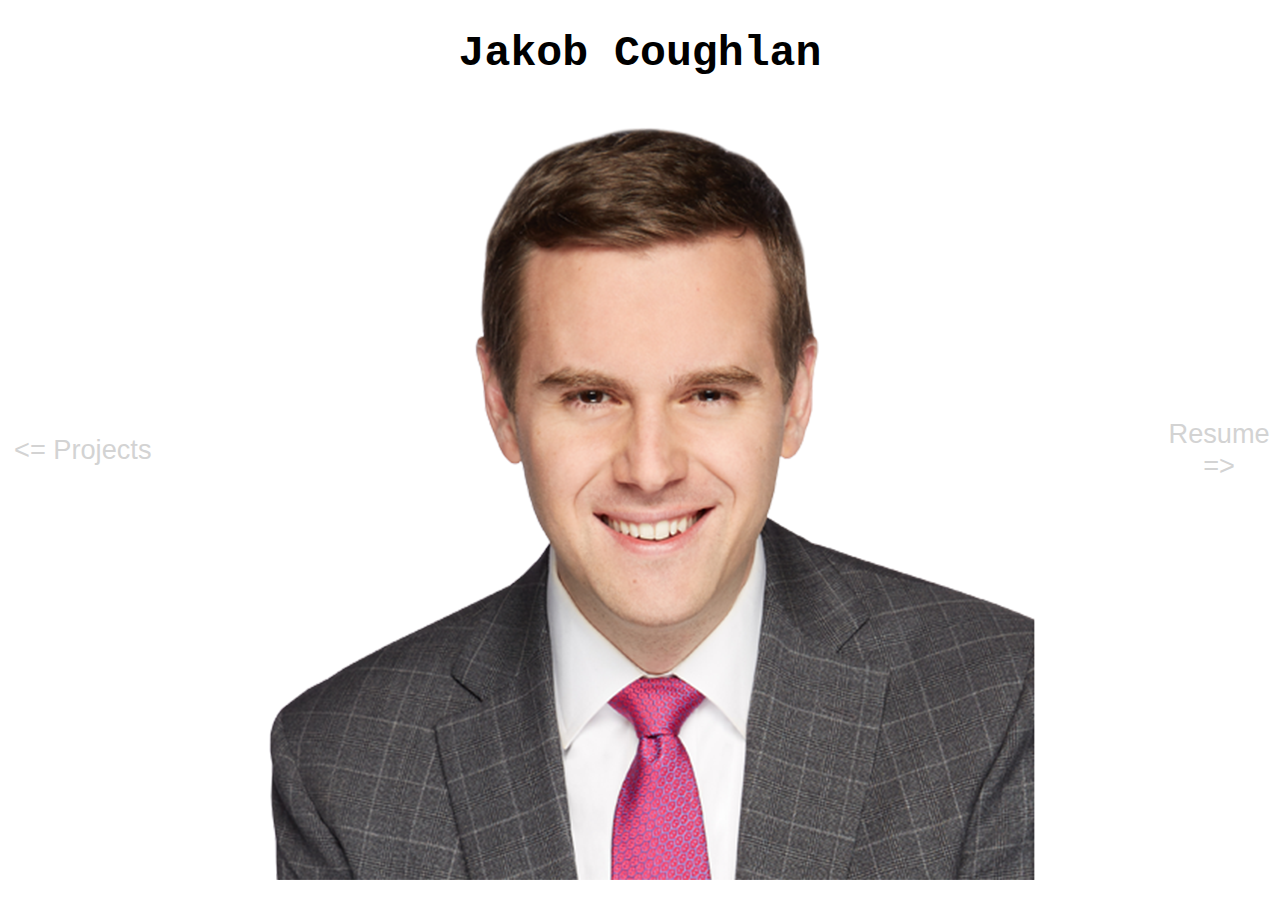
==== home.html @ 6849c2b8 "first commit" ====
<!DOCTYPE html>
<html>
    <head>
        <title>Jakob Coughlan</title>
        <link rel = "stylesheet" href="style.css">
        <script src = "script.js"></script>

    </head>

    <body>
        <div id = "bg" onclick="changeBackground()">
            <h1>Jakob Coughlan</h1>

            <div class = "jakob">
                <img class = "anim" alt="Jakob" usemap="#workmap">

                <map name="workmap">
                    <area shape="rect" coords="34,44,270,350" alt="Computer" href="#top" onclick = "mouth()">
                    <area shape="rect" coords="290,172,333,250" alt="Phone" href="#top">
                    <area shape="circle" coords="337,300,44" alt="Coffee" href="#top">
                </map>
            </div>

            <div class = "div-right">
                <a href="Jakob Coughlan Resume.pdf">
                    <button class="mid">Resume =></button>
                </a>
            </div>

            <div class = "div-left">
                <a href="projects.htm">
                    <button class="mid">&lt;= Projects</button>
                </a>
            </div>
        </div>
    </body>


</html>
---- style.css ----
#bg{
    background-color: white;
}

h1 {
    background-color: transparent; 
    text-align: center;
    vertical-align: top;
    font-size: 270%;
    font-family:"Lucida Console", "Courier New", monospace;
}


.jakob{
    width: 100vw;
    text-align: center;
    position: absolute;
    float:bottom;
}

@keyframes example {
    0% {content: url("guy-benson.png");}
    95% {content: url("guy-benson.png");}
    96% {content: url("guy-benson copy.png");}
}

img.anim{
    content: url("guy-benson.png");
    animation-name: example;
    animation-fill-mode: none;
    animation-duration: 4s;
    animation-iteration-count: infinite;
}

.div-right{
    float: right;
    width: 9%;
    
}

button.mid {
    position: absolute;
    top:50%;
    transform: translateY(-50%);
    background-color: transparent;
    color:lightgray;
    font-size: 170%;
    border: none;
    cursor: pointer;
}
.div-left{
    float: left;
    width: 10%;
    
}

button.mid:hover{
    text-shadow: 1px 1px 2px;
    transition: .2s;
}
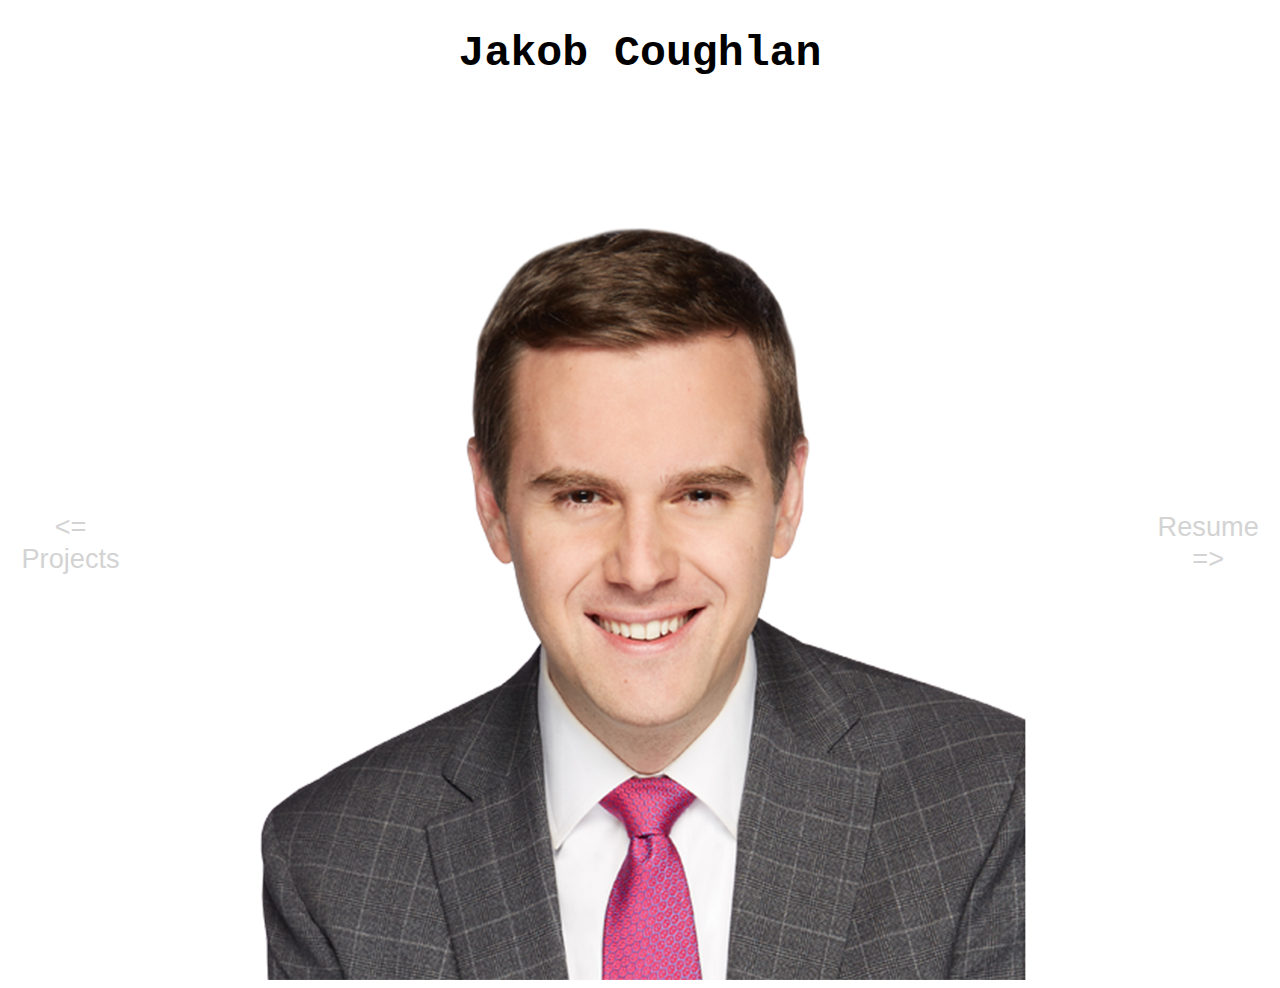
==== commit da5859da: "flexbox!" ====
--- a/home.html
+++ b/home.html
@@ -3,22 +3,19 @@
     <head>
         <title>Jakob Coughlan</title>
         <link rel = "stylesheet" href="style.css">
-        <script src = "script.js"></script>
+        
 
     </head>
 
     <body>
-        <div id = "bg" onclick="changeBackground()">
-            <h1>Jakob Coughlan</h1>
+        <!-- <div id = "bg" onclick="changeBackground()"> -->
+        <h1>Jakob Coughlan</h1>
+        <div id = "bg" >
 
-            <div class = "jakob">
-                <img class = "anim" alt="Jakob" usemap="#workmap">
-
-                <map name="workmap">
-                    <area shape="rect" coords="34,44,270,350" alt="Computer" href="#top" onclick = "mouth()">
-                    <area shape="rect" coords="290,172,333,250" alt="Phone" href="#top">
-                    <area shape="circle" coords="337,300,44" alt="Coffee" href="#top">
-                </map>
+            <div class = "div-left">
+                <a href="projects.htm">
+                    <button class="mid">&lt;= Projects</button>
+                </a>
             </div>
 
             <div class = "div-right">
@@ -26,14 +23,23 @@
                     <button class="mid">Resume =></button>
                 </a>
             </div>
+            
+            <div class = "jakob">
+                <img class = "anim" alt="Jakob" usemap="#workmap">
 
-            <div class = "div-left">
-                <a href="projects.htm">
-                    <button class="mid">&lt;= Projects</button>
-                </a>
+                <map name="workmap">
+                    <area shape="rect" coords="524,400,648,435" alt="Computer" href="#" onclick = "mouth()">
+                </map>
+                
+                <img id = "mouth" alt = mouth>
+                
             </div>
+
+           
+
+           
         </div>
     </body>
-
+    <script src = "script.js"></script>
 
 </html>--- a/style.css
+++ b/style.css
@@ -1,6 +1,27 @@
-
+body{
+    /* overflow-y: hidden; */
+}
 #bg{
-    background-color: white;
+    background-color: transparent;
+    display: flex;
+    justify-content: right;
+    align-items:center;
+    flex-direction: row;
+}
+@media (max-width:1000px){
+    #bg {
+        flex-direction: column;
+    }
+    .div-left{
+        order: 1;
+    }
+    .div-right{
+        order: 2;
+    }
+    .jakob{
+        order: 3;
+    }
+    
 }
 
 h1 {
@@ -13,10 +34,18 @@
 
 
 .jakob{
-    width: 100vw;
-    text-align: center;
-    position: absolute;
-    float:bottom;
+     /* position: relative; */
+     /* margin: auto; */
+     /* width: 70%; */
+     /* top: 0; */
+     /* left: 0; */
+     display: flex;
+     justify-content: center;
+     align-items: center;
+     order: 2;
+     /* min-height: 100vh; */
+     width: 80%;
+     /* background-color: blue; */
 }
 
 @keyframes example {
@@ -26,23 +55,75 @@
 }
 
 img.anim{
+    /* position: absolute; */
+    /* top: 50%; */
+    /* left: 50%; */
+    /* display: block; */
+    margin: auto;
+
+    /* transform: translate(-50%, -50%); */
+    
+    /* margin-left: auto; */
+    /* margin-right: auto; */
+    /* width: 70%; */
+    /* min-width: 1160px; */
+    /* max-width: 1500px; */
+
+
     content: url("guy-benson.png");
     animation-name: example;
     animation-fill-mode: none;
     animation-duration: 4s;
     animation-iteration-count: infinite;
+    /* background-color: purple; */
+    
+    
 }
+#mouth{
+    content: url("rocky-horror-mouth.png");
+    /* margin: auto; */
+    position: absolute;
+    /* display: block; */
+    /* margin-left: auto; */
+    /* margin-right: auto; */
+    /* width: 100%; */
+    /* min-width: 1160px;
+    max-width: 1500px; */
+    /* top: 35px; */
+    /* transform: translate(-70%, -50%);
+    -ms-transform: translate(-50%, -50%); */
+    transform: scale(25%);
+    /* top: 450px; */
+    /* left: 350px; */
+    /* font-size: 16px;
+    padding: 12px 24px; */
+    /* border: none; */
+    /* cursor: pointer; */
+    /* border-radius: 5px; */
+    visibility: hidden;
+    
+}
+.div-right{
 
-.div-right{
-    float: right;
+    margin: auto;
+    /* align-items: flex-end; */
+    /* background-color: red; */
+
+    /* float: right;
+    text-align: right;
     width: 9%;
+    display: inline; */
+    order: 3;
     
 }
 
 button.mid {
-    position: absolute;
-    top:50%;
-    transform: translateY(-50%);
+    margin: auto;
+    /* margin-top: 50%; */
+    /* vertical-align: middle; */
+    /* position: absolute; */
+    /* top:50%; */
+    /* transform: translateY(-50%); */
     background-color: transparent;
     color:lightgray;
     font-size: 170%;
@@ -50,9 +131,10 @@
     cursor: pointer;
 }
 .div-left{
-    float: left;
-    width: 10%;
-    
+    /* float: left; */
+    /* width: 10%; */
+    margin: auto;
+    order: 1;
 }
 
 button.mid:hover{
@@ -60,3 +142,4 @@
     transition: .2s;
 }
 
+
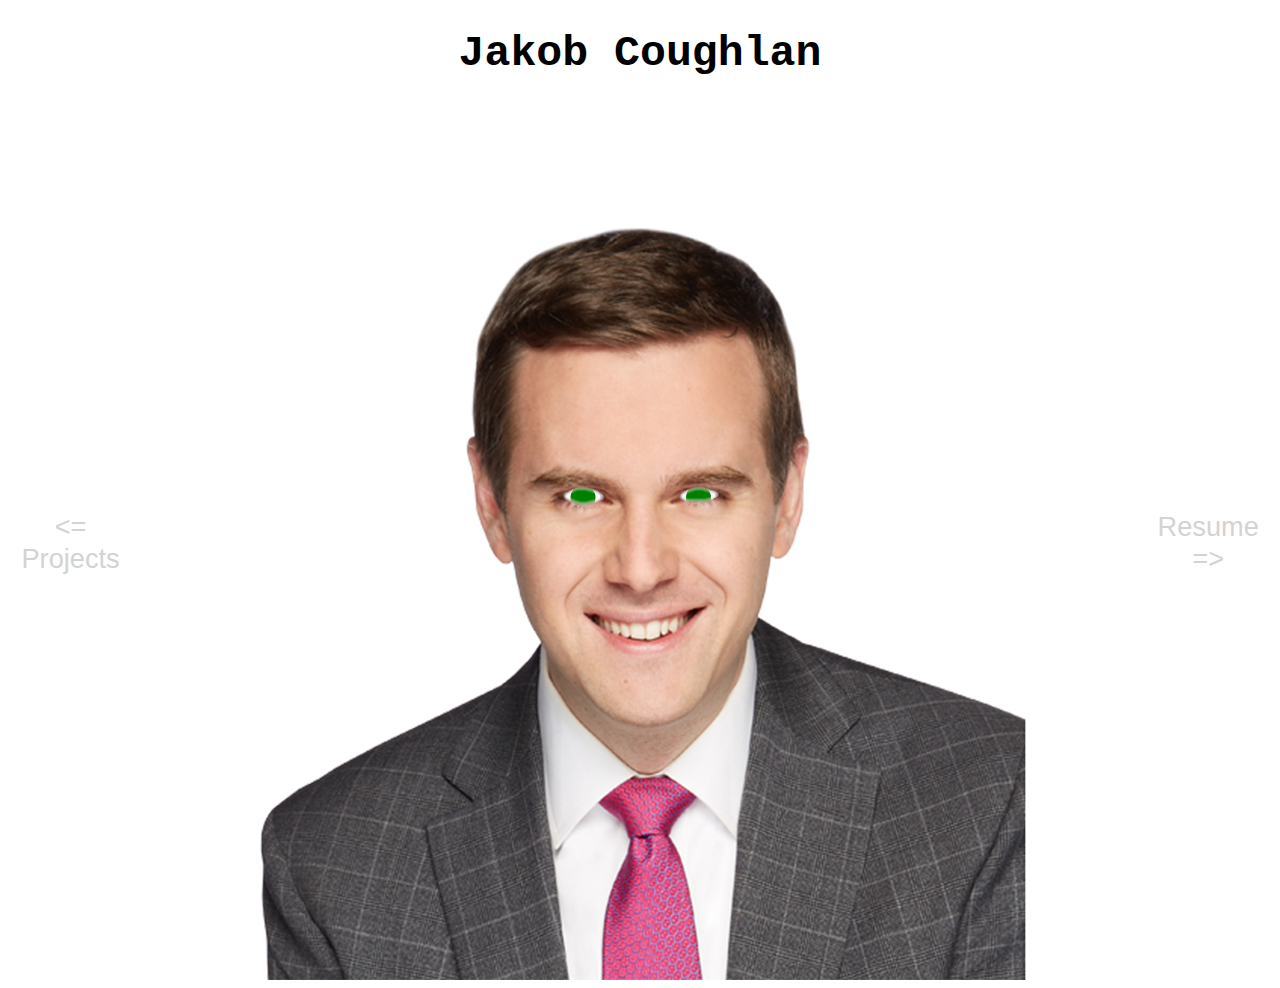
==== commit f2350d5e: "eyes" ====
--- a/home.html
+++ b/home.html
@@ -7,9 +7,9 @@
 
     </head>
 
-    <body>
+    <body onload = "init()">
         <!-- <div id = "bg" onclick="changeBackground()"> -->
-        <h1>Jakob Coughlan</h1>
+        <h1 id = "h">Jakob Coughlan</h1>
         <div id = "bg" >
 
             <div class = "div-left">
@@ -23,8 +23,14 @@
                     <button class="mid">Resume =></button>
                 </a>
             </div>
-            
+
             <div class = "jakob">
+                <div id="eye">
+                    <div id="eyeBall"></div>
+                  </div>
+                <div id="eye2">
+                    <div id="eyeBall2"></div>
+                </div>
                 <img class = "anim" alt="Jakob" usemap="#workmap">
 
                 <map name="workmap">
@@ -32,13 +38,12 @@
                 </map>
                 
                 <img id = "mouth" alt = mouth>
+               
                 
             </div>
 
-           
-
-           
         </div>
+        
     </body>
     <script src = "script.js"></script>
 
--- a/style.css
+++ b/style.css
@@ -1,5 +1,5 @@
 body{
-    /* overflow-y: hidden; */
+    overflow-y: hidden;
 }
 #bg{
     background-color: transparent;
@@ -7,6 +7,7 @@
     justify-content: right;
     align-items:center;
     flex-direction: row;
+    overflow-x: hidden;
 }
 @media (max-width:1000px){
     #bg {
@@ -24,7 +25,7 @@
     
 }
 
-h1 {
+#h {
     background-color: transparent; 
     text-align: center;
     vertical-align: top;
@@ -92,7 +93,9 @@
     /* top: 35px; */
     /* transform: translate(-70%, -50%);
     -ms-transform: translate(-50%, -50%); */
-    transform: scale(25%);
+    
+    transform: scale(25%) translate(0%,100%) rotate(0.5turn);
+    /* transform: scale(25%); */
     /* top: 450px; */
     /* left: 350px; */
     /* font-size: 16px;
@@ -142,4 +145,58 @@
     transition: .2s;
 }
 
-
+#eye{
+    position:absolute;
+    /* top:50vh;
+    left:50vw; */
+    transform: translate(-160%,-130%);
+    height: 35px;
+    width: 35px;
+    background:white;
+    border-radius: 50%;
+    overflow: hidden;
+    box-shadow: 0 0 30px 1px #222236ad;
+    z-index: -1;
+}
+
+#eyeBall{
+    position: absolute;
+    z-index: -1;
+    top:50%;
+    left:50%;
+    height: 25px;
+    width:25px;
+    transform: translate(-50%,-50%);
+    background:green;
+    border-radius: 50%;
+    transition:0;
+
+}
+
+#eye2{
+    position:absolute;
+    /* top:50vh;
+    left:50vw; */
+    transform: translate(170%,-130%);
+    height: 35px;
+    width: 35px;
+    background:white;
+    border-radius: 50%;
+    overflow: hidden;
+    box-shadow: 0 0 30px 1px #222236ad;
+    z-index: -1;
+}
+
+#eyeBall2{
+    position: absolute;
+    z-index: -1;
+    top:50%;
+    left:50%;
+    height: 25px;
+    width:25px;
+    transform: translate(-50%,-50%);
+    background:green;
+    border-radius: 50%;
+    transition:0;
+
+}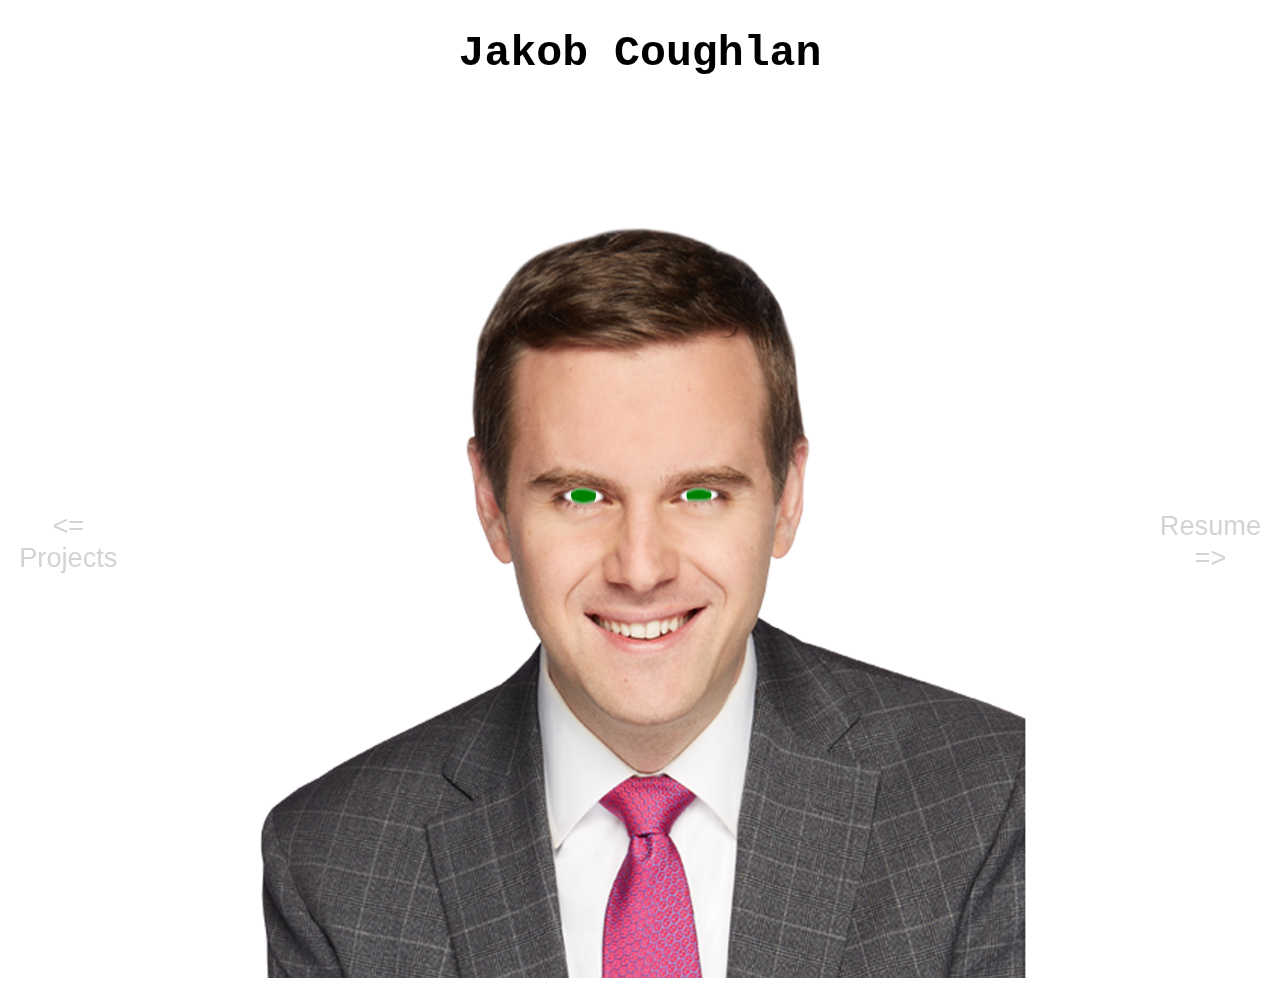
==== commit 175a2dba: "Project Section WIP" ====
--- a/home.html
+++ b/home.html
@@ -25,19 +25,35 @@
             </div>
 
             <div class = "jakob">
-                <div id="eye">
-                    <div id="eyeBall"></div>
-                  </div>
-                <div id="eye2">
-                    <div id="eyeBall2"></div>
+                <div>
+                    <div id="eye">
+                        <div id="eyeBall"></div>
+                    </div>
+                    <div id="eye2">
+                        <div id="eyeBall2"></div>
+                    </div>
+                    <img class = "anim" alt="Jakob" usemap="#workmap">
+
+                    <map name="workmap">
+                        <area shape="rect" coords="524,400,648,435" alt="Computer" href="#" onclick = "mouth()" title="Open Mouth">
+                    </map>
                 </div>
-                <img class = "anim" alt="Jakob" usemap="#workmap">
 
-                <map name="workmap">
-                    <area shape="rect" coords="524,400,648,435" alt="Computer" href="#" onclick = "mouth()">
-                </map>
-                
-                <img id = "mouth" alt = mouth>
+                <div >
+                    <img id = "mouth" alt = mouth usemap = "#teethMap">
+
+                    <map name="teethMap">
+                        <area shape="rect" coords="52,70,128,130" href="mailto:jakob.s.coughlan@gmail.com" target="_blank" alt="Email" title ="Email">
+                        <area shape="" coords="160,70,250,131" href="https://www.linkedin.com/in/jakobcoughlan/" target="_blank" alt="Linkedin" title="Linkedin">
+                        <area shape="" coords="285,70,380,130" href="https://github.com/lightwingfire" target="_blank" alt="Github" title="Github">
+                        <area shape="" coords="400,40,470,130" href="https://twitter.com/lightwing22" target="_blank" alt="Twitter" title="Twitter">
+                        <area shape="" coords="500,70,590,130" href="https://www.youtube.com/channel/UCjXcP36wSpopWOkrin7fHHQ" target="_blank" alt="Youtube" title="Youtube">
+                    </map>
+                </div>
+
+                <div>
+                    <img class = "bottom" alt = "jakob jaw">
+                </div>
                
                 
             </div>
--- a/style.css
+++ b/style.css
@@ -4,7 +4,7 @@
 #bg{
     background-color: transparent;
     display: flex;
-    justify-content: right;
+    justify-content: cen;
     align-items:center;
     flex-direction: row;
     overflow-x: hidden;
@@ -21,6 +21,7 @@
     }
     .jakob{
         order: 3;
+        /* background-color: red; */
     }
     
 }
@@ -35,24 +36,26 @@
 
 
 .jakob{
-     /* position: relative; */
+     position: relative;
      /* margin: auto; */
      /* width: 70%; */
      /* top: 0; */
      /* left: 0; */
      display: flex;
      justify-content: center;
-     align-items: center;
+     align-items:center;
+     flex-direction: column;
      order: 2;
      /* min-height: 100vh; */
-     width: 80%;
+     width: 100%;
      /* background-color: blue; */
+     overflow-y: hidden;
 }
 
 @keyframes example {
-    0% {content: url("guy-benson.png");}
-    95% {content: url("guy-benson.png");}
-    96% {content: url("guy-benson copy.png");}
+    0% {content: url("guy-benson-top.png");}
+    95% {content: url("guy-benson-top.png");}
+    96% {content: url("guy-benson-top-closed.png");}
 }
 
 img.anim{
@@ -60,7 +63,7 @@
     /* top: 50%; */
     /* left: 50%; */
     /* display: block; */
-    margin: auto;
+    /* margin: auto; */
 
     /* transform: translate(-50%, -50%); */
     
@@ -71,19 +74,27 @@
     /* max-width: 1500px; */
 
 
-    content: url("guy-benson.png");
+    content: url("guy-benson-top.png");
     animation-name: example;
     animation-fill-mode: none;
     animation-duration: 4s;
     animation-iteration-count: infinite;
     /* background-color: purple; */
-    
-    
+
+}
+
+.bottom{
+    content: url("guy-benson-bottom.png");
+    /* background-color: purple; */
+    margin-top:-5px;
+    margin-bottom:-5px;
+    /* margin:auto; */
 }
 #mouth{
-    content: url("rocky-horror-mouth.png");
+    /* position:absolute; */
+    content: url("mouth.png");
     /* margin: auto; */
-    position: absolute;
+    /* position: absolute; */
     /* display: block; */
     /* margin-left: auto; */
     /* margin-right: auto; */
@@ -94,8 +105,10 @@
     /* transform: translate(-70%, -50%);
     -ms-transform: translate(-50%, -50%); */
     
-    transform: scale(25%) translate(0%,100%) rotate(0.5turn);
-    /* transform: scale(25%); */
+    /* transform: scale(25%) translate(0%,100%) rotate(0.5turn); */
+    transform: scale(75%);
+    margin-top: -70px;
+    margin-bottom: -50px;
     /* top: 450px; */
     /* left: 350px; */
     /* font-size: 16px;
@@ -103,9 +116,11 @@
     /* border: none; */
     /* cursor: pointer; */
     /* border-radius: 5px; */
-    visibility: hidden;
-    
-}
+    /* visibility: hidden; */
+    display:none;
+    
+}
+
 .div-right{
 
     margin: auto;
@@ -149,7 +164,7 @@
     position:absolute;
     /* top:50vh;
     left:50vw; */
-    transform: translate(-160%,-130%);
+    transform: translate(1450%,1060%);
     height: 35px;
     width: 35px;
     background:white;
@@ -177,7 +192,8 @@
     position:absolute;
     /* top:50vh;
     left:50vw; */
-    transform: translate(170%,-130%);
+    transform: translate(1780%,1060%);
+    /* transform: translate(170%,-130%); */
     height: 35px;
     width: 35px;
     background:white;
